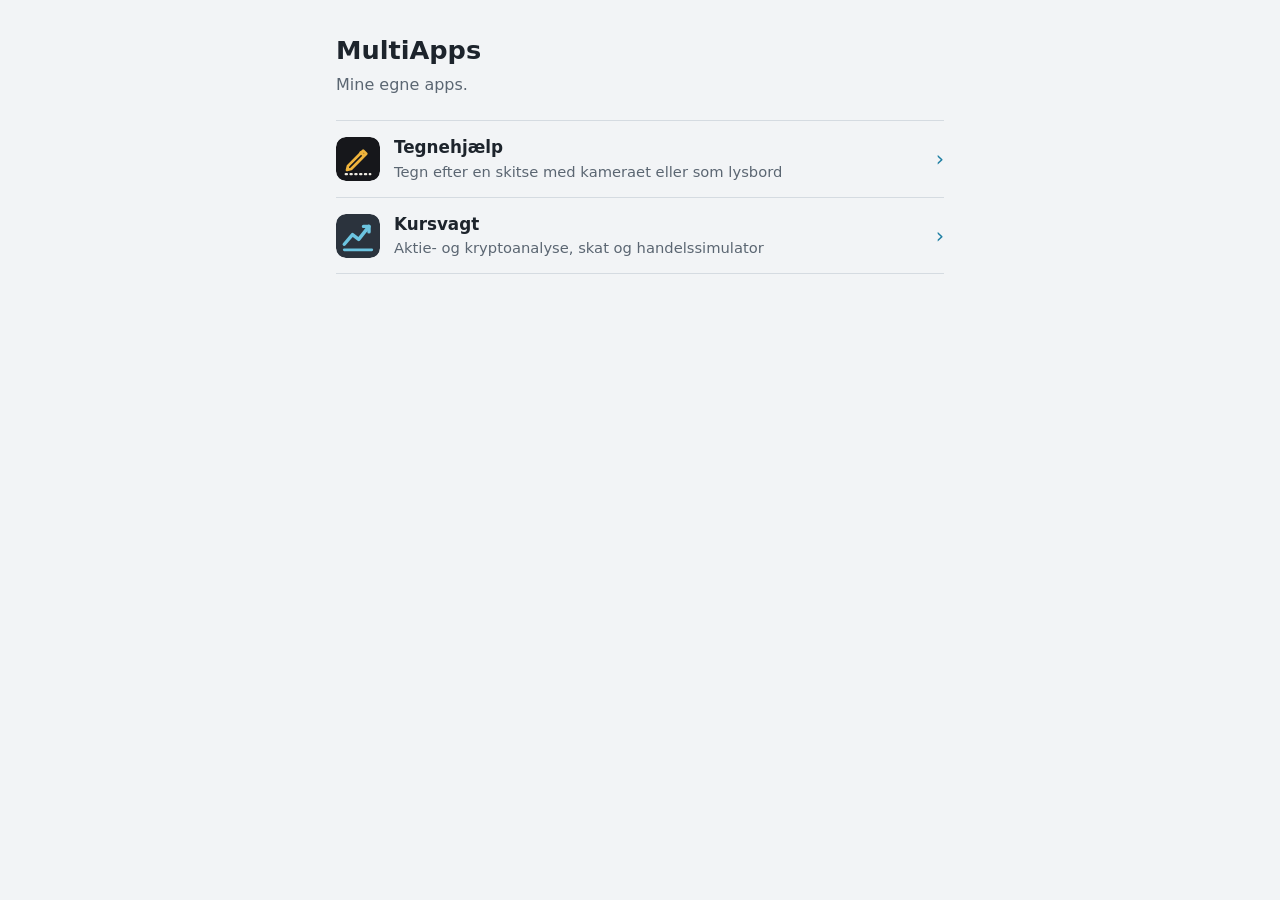
==== index.html @ 5c100102 "Tegnehjælp: motiver, hold-for-at-slette, kamera kun på Kamera-fanen, ingen sidezoom - Egne billeder " ====
<!doctype html>
<html lang="da">
<head>
<meta charset="utf-8">
<meta name="viewport" content="width=device-width,initial-scale=1,maximum-scale=1,user-scalable=no,viewport-fit=cover">
<title>MultiApps</title>
<meta name="theme-color" content="#2b333d">
<style>
  :root { --bg: #2b333d; --ink: #e8edf2; --muted: #9aa7b4; --line: #3c4653; --accent: #6cc4e0; }
  @media (prefers-color-scheme: light) { :root { --bg: #f2f4f6; --ink: #1d242c; --muted: #5b6672; --line: #d5dbe1; --accent: #1f7fa3; } }
  * { box-sizing: border-box; touch-action: pan-x pan-y; }
  body { margin: 0; background: var(--bg); color: var(--ink); font: 16px/1.45 system-ui, -apple-system, "Segoe UI", sans-serif; }
  main { max-width: 640px; margin: 0 auto; padding: 32px 16px calc(32px + env(safe-area-inset-bottom)); }
  h1 { font-size: 1.6rem; margin: 0 0 4px; }
  p.sub { color: var(--muted); margin: 0 0 24px; }
  a.app { display: grid; grid-template-columns: 44px 1fr auto; gap: 14px; align-items: center; padding: 14px 0; border-bottom: 1px solid var(--line); color: inherit; text-decoration: none; }
  a.app:first-of-type { border-top: 1px solid var(--line); }
  a.app img { width: 44px; height: 44px; border-radius: 10px; }
  a.app b { display: block; font-size: 1.05rem; }
  a.app span { color: var(--muted); font-size: .92rem; }
  a.app i { color: var(--accent); font-style: normal; font-size: 1.3rem; }
</style>
<script>["gesturestart","gesturechange","gestureend"].forEach(function(ev){document.addEventListener(ev,function(e){e.preventDefault();},{passive:false});});</script>
</head>
<body>
<main>
  <h1>MultiApps</h1>
  <p class="sub">Mine egne apps.</p>
  <a class="app" href="tegn/"><img src="tegn/icon.svg" alt=""><div><b>Tegnehjælp</b><span>Tegn efter en skitse med kameraet eller som lysbord</span></div><i>›</i></a>
  <a class="app" href="kursvagt/"><img src="kursvagt/icon.svg" alt=""><div><b>Kursvagt</b><span>Aktie- og kryptoanalyse, skat og handelssimulator</span></div><i>›</i></a>
</main>
</body>
</html>
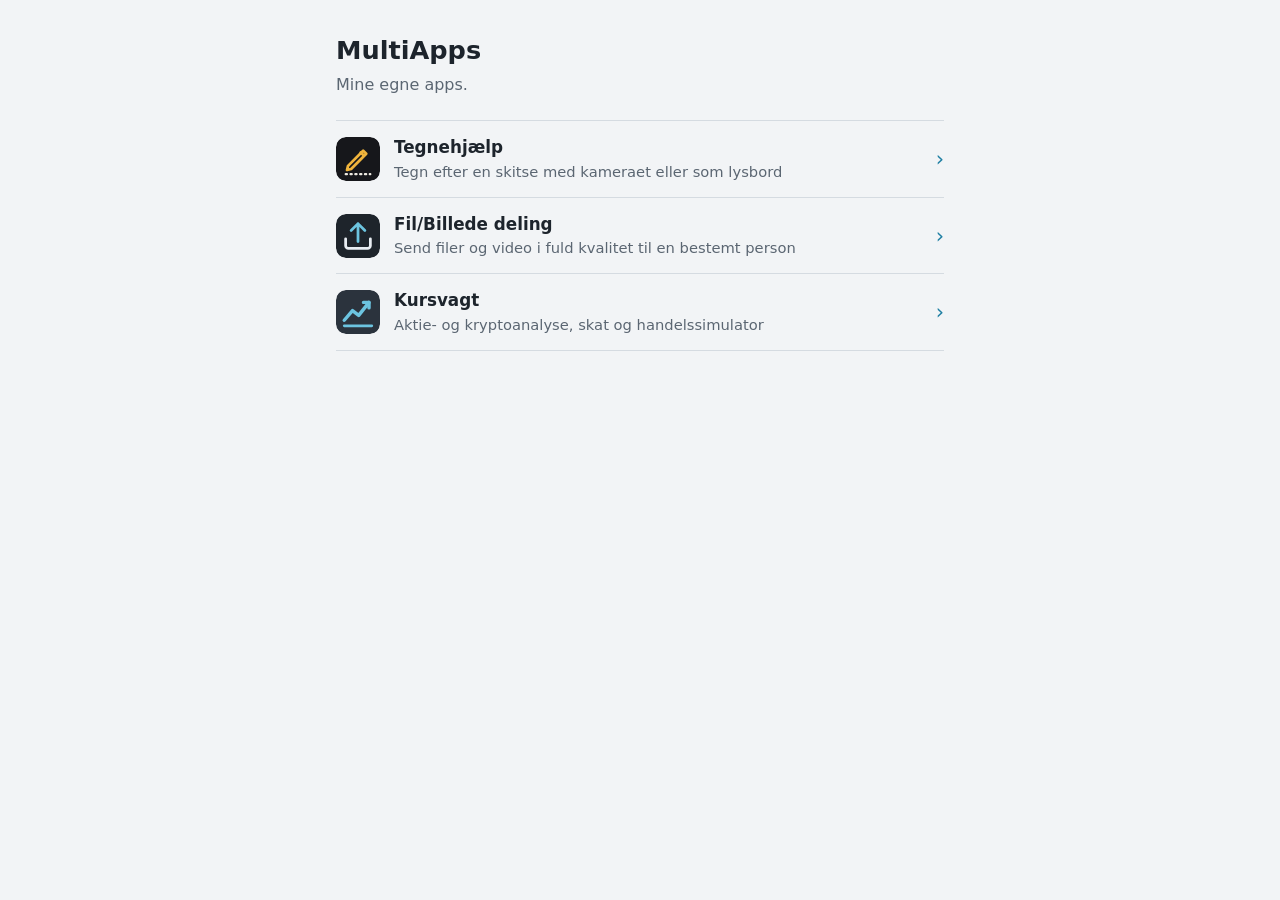
==== commit c7ad40b7: "Ny app: Fil/Billede deling (krypteret deling via Cloudflare Worker + R2) Co-Authored-By: Claude Opus" ====
--- a/index.html
+++ b/index.html
@@ -27,6 +27,7 @@
   <h1>MultiApps</h1>
   <p class="sub">Mine egne apps.</p>
   <a class="app" href="tegn/"><img src="tegn/icon.svg" alt=""><div><b>Tegnehjælp</b><span>Tegn efter en skitse med kameraet eller som lysbord</span></div><i>›</i></a>
+  <a class="app" href="deling/"><img src="deling/icon.svg" alt=""><div><b>Fil/Billede deling</b><span>Send filer og video i fuld kvalitet til en bestemt person</span></div><i>›</i></a>
   <a class="app" href="kursvagt/"><img src="kursvagt/icon.svg" alt=""><div><b>Kursvagt</b><span>Aktie- og kryptoanalyse, skat og handelssimulator</span></div><i>›</i></a>
 </main>
 </body>
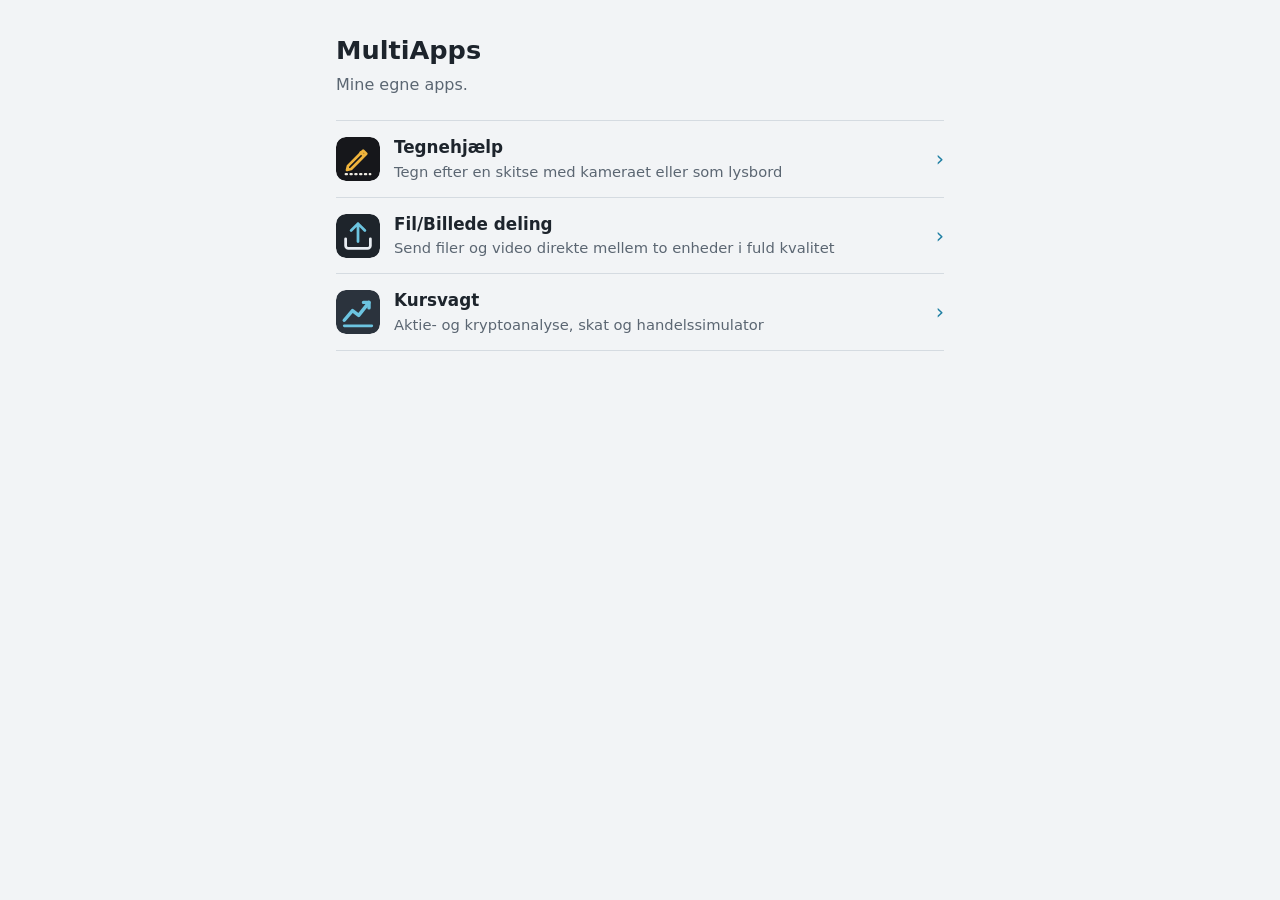
==== commit 96d1172b: "Fil/Billede deling: direkte overførsel mellem to enheder (WebRTC) i stedet for Cloudflare Co-Authore" ====
--- a/index.html
+++ b/index.html
@@ -27,7 +27,7 @@
   <h1>MultiApps</h1>
   <p class="sub">Mine egne apps.</p>
   <a class="app" href="tegn/"><img src="tegn/icon.svg" alt=""><div><b>Tegnehjælp</b><span>Tegn efter en skitse med kameraet eller som lysbord</span></div><i>›</i></a>
-  <a class="app" href="deling/"><img src="deling/icon.svg" alt=""><div><b>Fil/Billede deling</b><span>Send filer og video i fuld kvalitet til en bestemt person</span></div><i>›</i></a>
+  <a class="app" href="deling/"><img src="deling/icon.svg" alt=""><div><b>Fil/Billede deling</b><span>Send filer og video direkte mellem to enheder i fuld kvalitet</span></div><i>›</i></a>
   <a class="app" href="kursvagt/"><img src="kursvagt/icon.svg" alt=""><div><b>Kursvagt</b><span>Aktie- og kryptoanalyse, skat og handelssimulator</span></div><i>›</i></a>
 </main>
 </body>
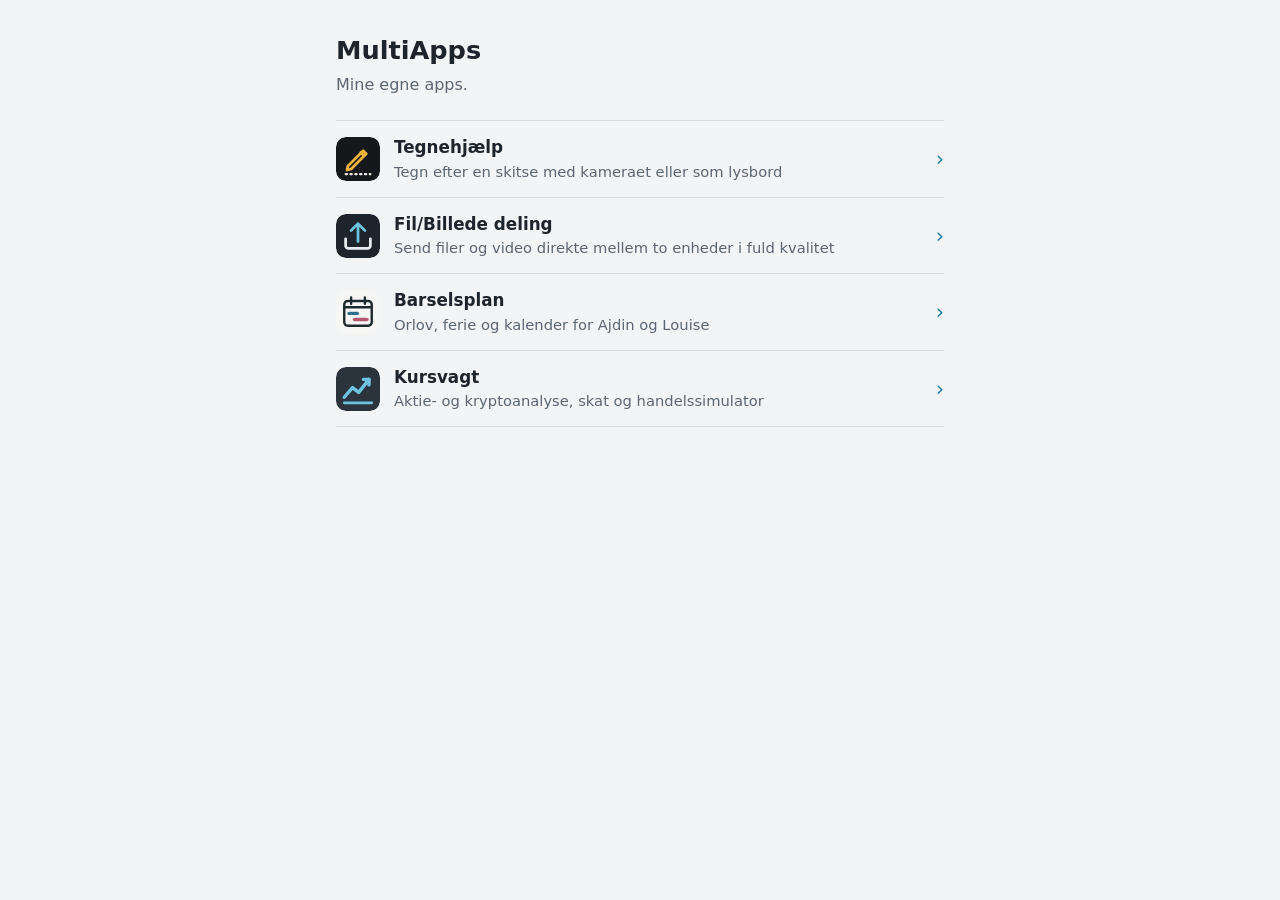
==== commit 53d273ac: "Ny app: Barselsplan (datoer kun via privat link, ikke i repoet) Co-Authored-By: Claude Opus 5.5 <nor" ====
--- a/index.html
+++ b/index.html
@@ -28,6 +28,7 @@
   <p class="sub">Mine egne apps.</p>
   <a class="app" href="tegn/"><img src="tegn/icon.svg" alt=""><div><b>Tegnehjælp</b><span>Tegn efter en skitse med kameraet eller som lysbord</span></div><i>›</i></a>
   <a class="app" href="deling/"><img src="deling/icon.svg" alt=""><div><b>Fil/Billede deling</b><span>Send filer og video direkte mellem to enheder i fuld kvalitet</span></div><i>›</i></a>
+  <a class="app" href="barsel/"><img src="barsel/icon.svg" alt=""><div><b>Barselsplan</b><span>Orlov, ferie og kalender for Ajdin og Louise</span></div><i>›</i></a>
   <a class="app" href="kursvagt/"><img src="kursvagt/icon.svg" alt=""><div><b>Kursvagt</b><span>Aktie- og kryptoanalyse, skat og handelssimulator</span></div><i>›</i></a>
 </main>
 </body>
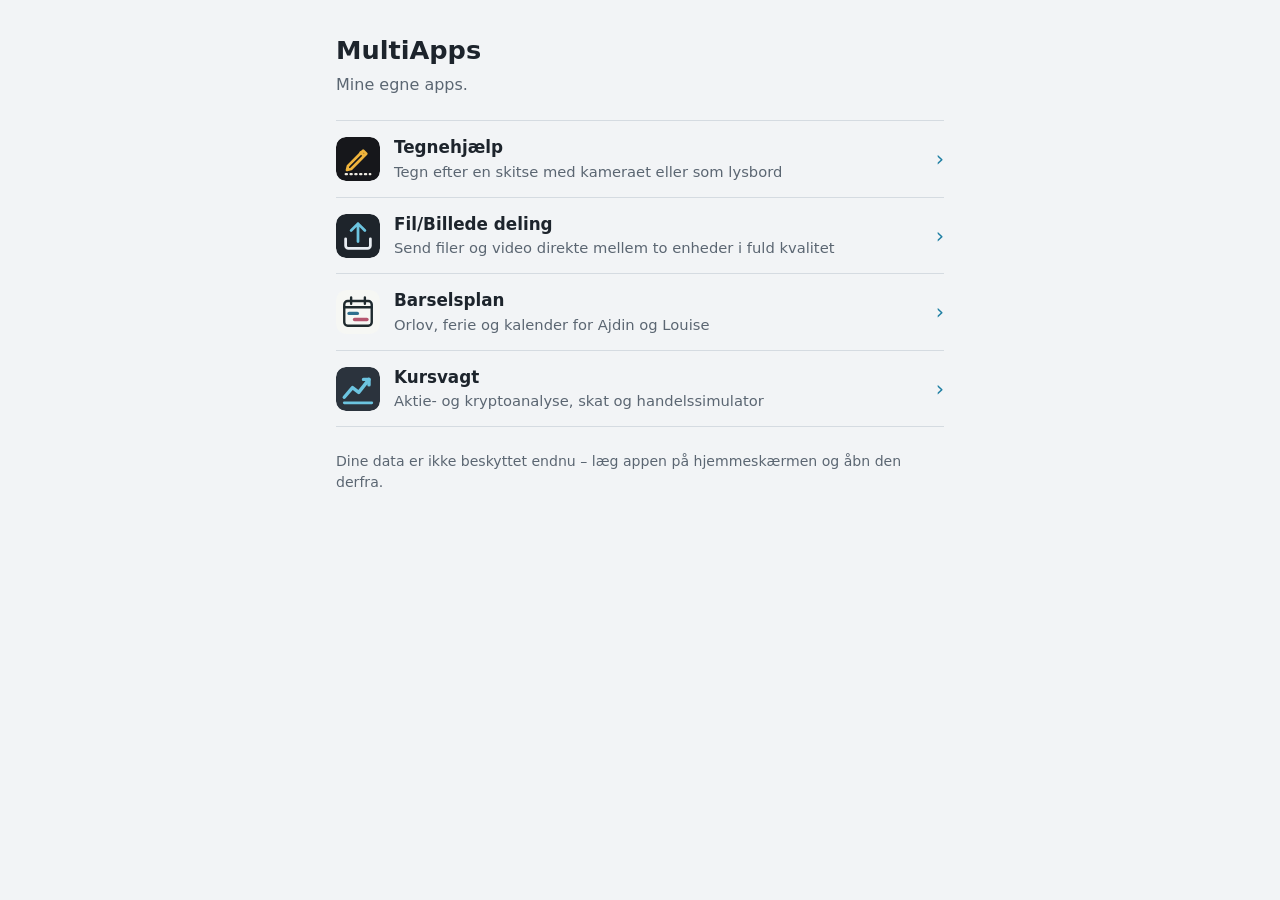
==== commit 17fa74ab: "Alle apps: bed om permanent lager (persist.js), status på forsiden Co-Authored-By: Claude Opus 5.5 <" ====
--- a/index.html
+++ b/index.html
@@ -2,6 +2,7 @@
 <html lang="da">
 <head>
 <meta charset="utf-8">
+<script src="persist.js"></script>
 <meta name="viewport" content="width=device-width,initial-scale=1,maximum-scale=1,user-scalable=no,viewport-fit=cover">
 <title>MultiApps</title>
 <meta name="theme-color" content="#2b333d">
@@ -30,6 +31,18 @@
   <a class="app" href="deling/"><img src="deling/icon.svg" alt=""><div><b>Fil/Billede deling</b><span>Send filer og video direkte mellem to enheder i fuld kvalitet</span></div><i>›</i></a>
   <a class="app" href="barsel/"><img src="barsel/icon.svg" alt=""><div><b>Barselsplan</b><span>Orlov, ferie og kalender for Ajdin og Louise</span></div><i>›</i></a>
   <a class="app" href="kursvagt/"><img src="kursvagt/icon.svg" alt=""><div><b>Kursvagt</b><span>Aktie- og kryptoanalyse, skat og handelssimulator</span></div><i>›</i></a>
+  <p class="sub" id="store" style="margin-top:24px;font-size:.88rem"></p>
 </main>
+<script>
+(function(){
+  function fmt(n){ return n > 1e9 ? (n/1e9).toFixed(1).replace('.', ',') + ' GB' : Math.max(0.1, n/1e6).toFixed(1).replace('.', ',') + ' MB'; }
+  function show(){ if (!window.maStorage) return; window.maStorage().then(function(s){
+    var el = document.getElementById('store');
+    el.textContent = (s.persisted ? 'Dine data er beskyttet mod automatisk sletning.' : 'Dine data er ikke beskyttet endnu – læg appen på hjemmeskærmen og åbn den derfra.')
+      + (s.usage ? ' Bruger ' + fmt(s.usage) + (s.quota ? ' af op til ' + fmt(s.quota) : '') + '.' : '');
+  }); }
+  (window.maPersist ? window.maPersist() : Promise.resolve()).then(show, show);
+})();
+</script>
 </body>
 </html>
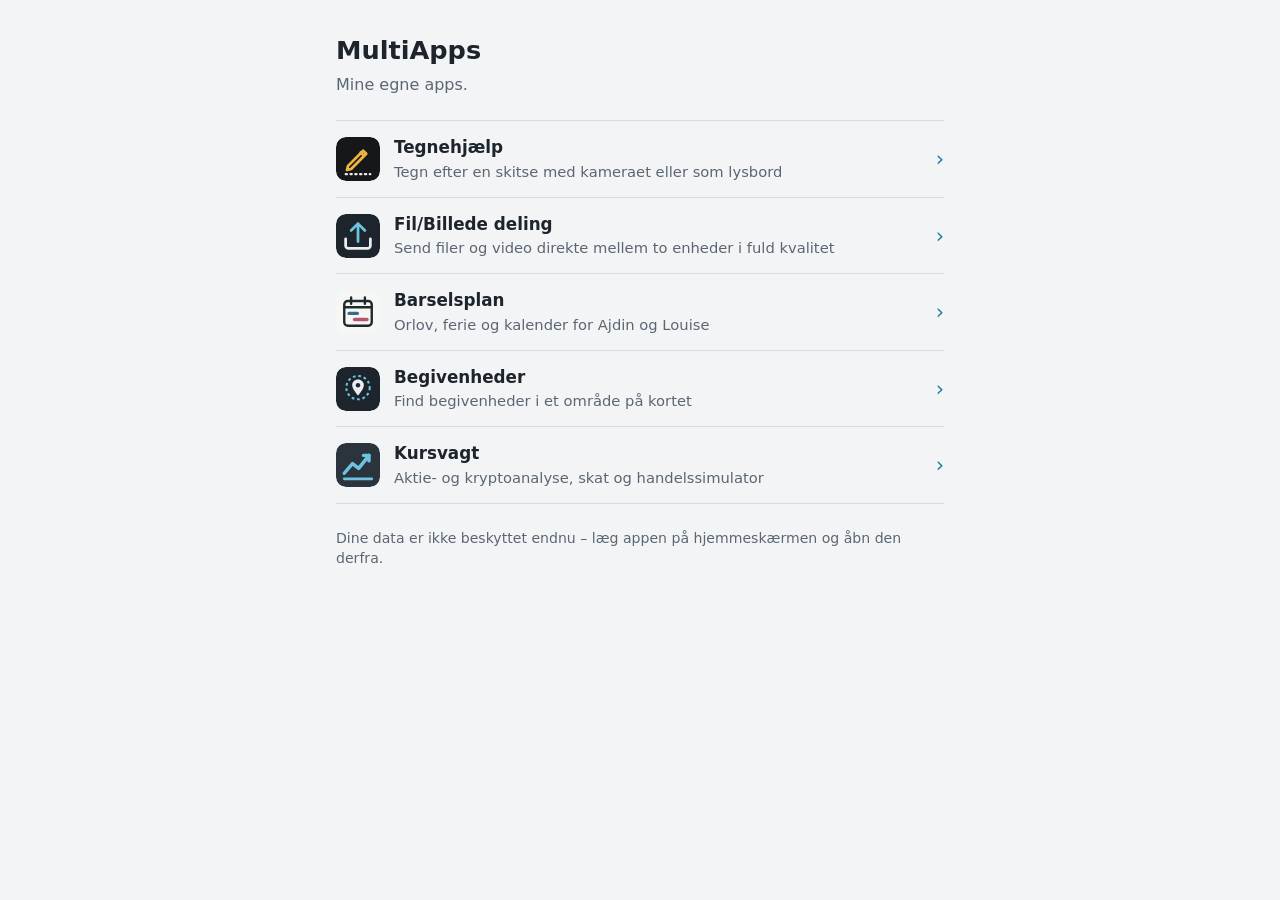
==== commit 13ab58ed: "Begivenheder på forsiden og i README Co-Authored-By: Claude Opus 5.5 <noreply@anthropic.com> Claude-" ====
--- a/index.html
+++ b/index.html
@@ -30,6 +30,7 @@
   <a class="app" href="tegn/"><img src="tegn/icon.svg" alt=""><div><b>Tegnehjælp</b><span>Tegn efter en skitse med kameraet eller som lysbord</span></div><i>›</i></a>
   <a class="app" href="deling/"><img src="deling/icon.svg" alt=""><div><b>Fil/Billede deling</b><span>Send filer og video direkte mellem to enheder i fuld kvalitet</span></div><i>›</i></a>
   <a class="app" href="barsel/"><img src="barsel/icon.svg" alt=""><div><b>Barselsplan</b><span>Orlov, ferie og kalender for Ajdin og Louise</span></div><i>›</i></a>
+  <a class="app" href="begivenheder/"><img src="begivenheder/icon.svg" alt=""><div><b>Begivenheder</b><span>Find begivenheder i et område på kortet</span></div><i>›</i></a>
   <a class="app" href="kursvagt/"><img src="kursvagt/icon.svg" alt=""><div><b>Kursvagt</b><span>Aktie- og kryptoanalyse, skat og handelssimulator</span></div><i>›</i></a>
   <p class="sub" id="store" style="margin-top:24px;font-size:.88rem"></p>
 </main>
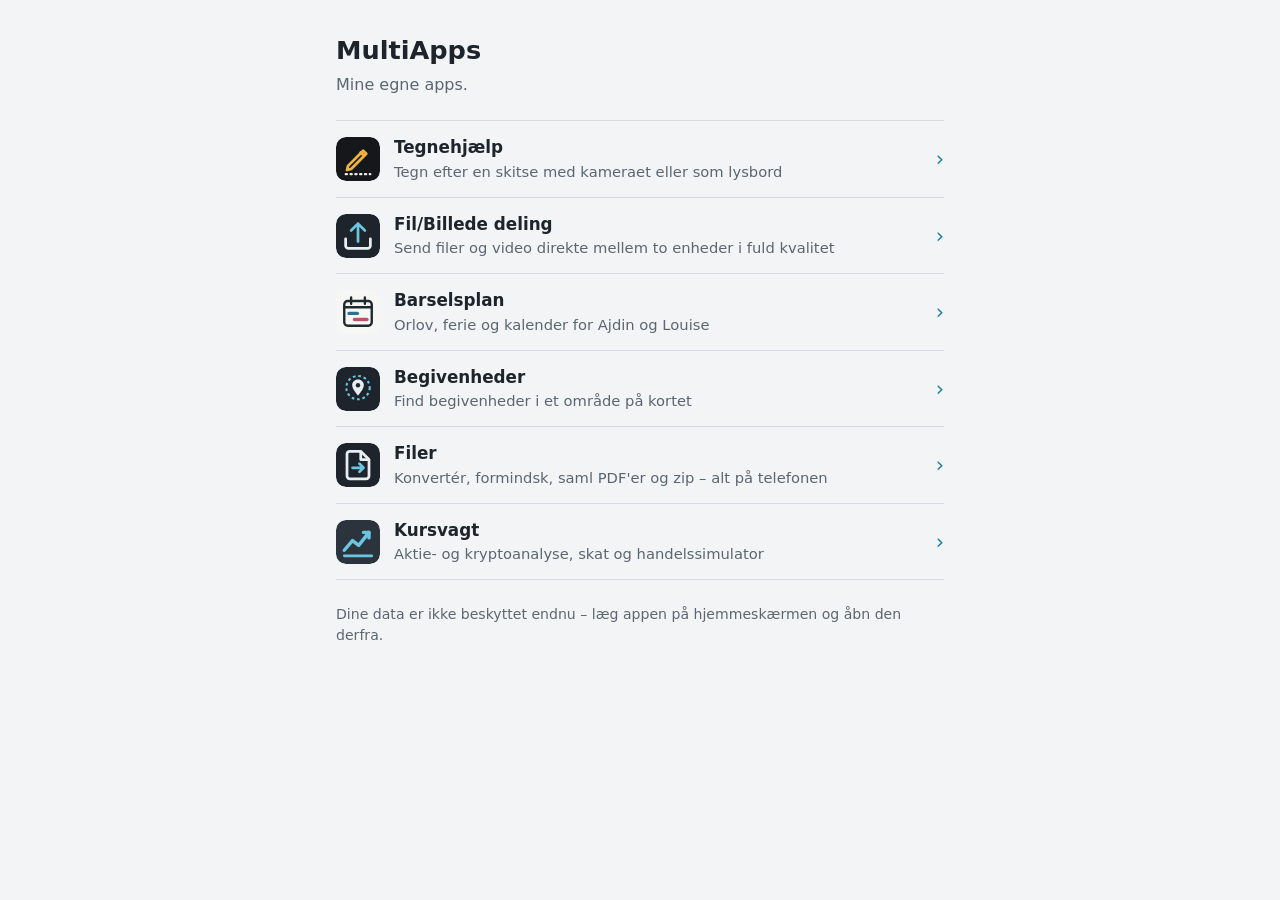
==== commit 0a3ae965: "Filer: ny side til konvertering, billeder, PDF og zip (fra Sporlys, gjort enklere) Co-Authored-By: C" ====
--- a/index.html
+++ b/index.html
@@ -31,6 +31,7 @@
   <a class="app" href="deling/"><img src="deling/icon.svg" alt=""><div><b>Fil/Billede deling</b><span>Send filer og video direkte mellem to enheder i fuld kvalitet</span></div><i>›</i></a>
   <a class="app" href="barsel/"><img src="barsel/icon.svg" alt=""><div><b>Barselsplan</b><span>Orlov, ferie og kalender for Ajdin og Louise</span></div><i>›</i></a>
   <a class="app" href="begivenheder/"><img src="begivenheder/icon.svg" alt=""><div><b>Begivenheder</b><span>Find begivenheder i et område på kortet</span></div><i>›</i></a>
+  <a class="app" href="filer/"><img src="filer/icon.svg" alt=""><div><b>Filer</b><span>Konvertér, formindsk, saml PDF'er og zip – alt på telefonen</span></div><i>›</i></a>
   <a class="app" href="kursvagt/"><img src="kursvagt/icon.svg" alt=""><div><b>Kursvagt</b><span>Aktie- og kryptoanalyse, skat og handelssimulator</span></div><i>›</i></a>
   <p class="sub" id="store" style="margin-top:24px;font-size:.88rem"></p>
 </main>
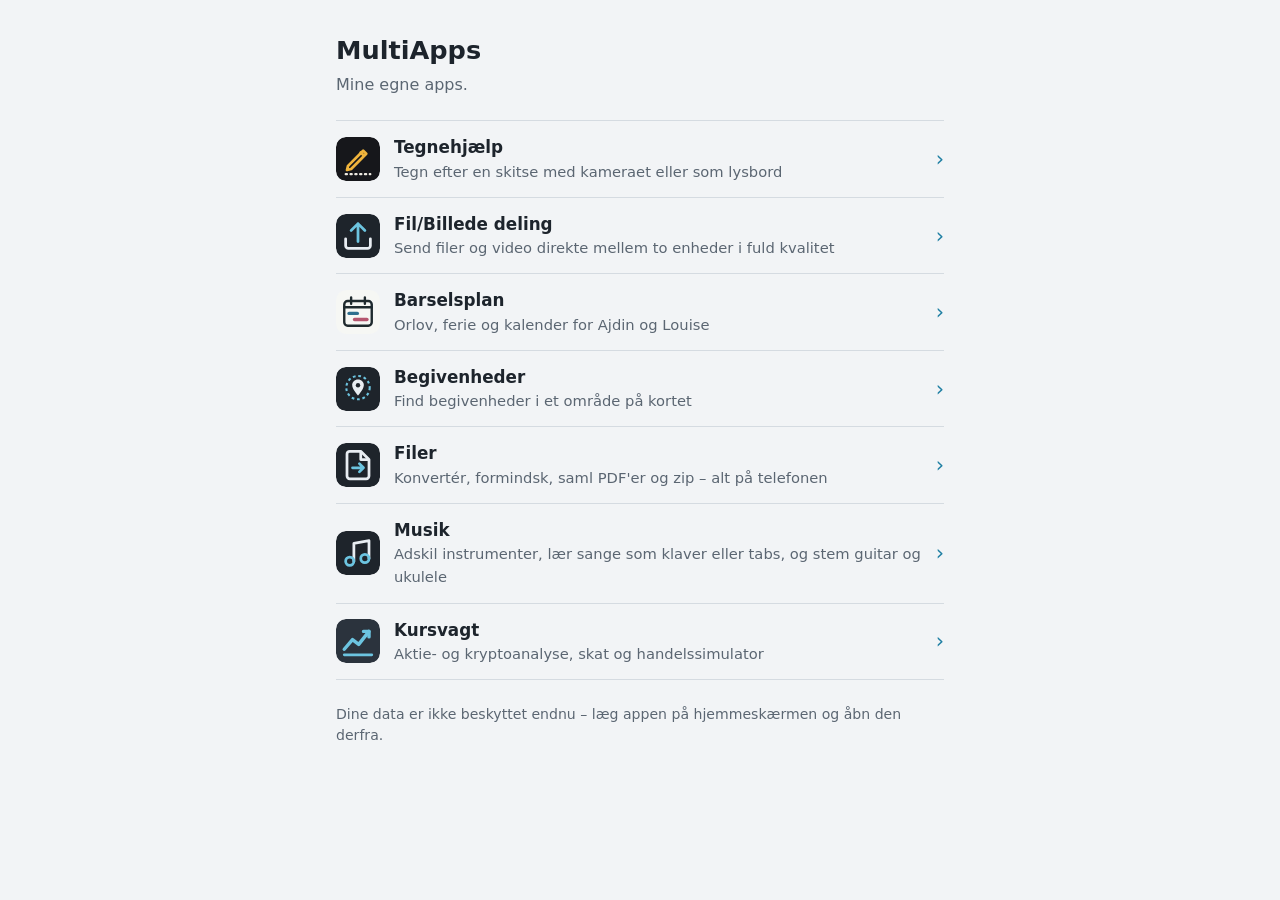
==== commit b5287eb6: "Musik: ny side – adskil instrumenter, noder som klaver/tabs, stemmeapparat Co-Authored-By: Claude Op" ====
--- a/index.html
+++ b/index.html
@@ -32,6 +32,7 @@
   <a class="app" href="barsel/"><img src="barsel/icon.svg" alt=""><div><b>Barselsplan</b><span>Orlov, ferie og kalender for Ajdin og Louise</span></div><i>›</i></a>
   <a class="app" href="begivenheder/"><img src="begivenheder/icon.svg" alt=""><div><b>Begivenheder</b><span>Find begivenheder i et område på kortet</span></div><i>›</i></a>
   <a class="app" href="filer/"><img src="filer/icon.svg" alt=""><div><b>Filer</b><span>Konvertér, formindsk, saml PDF'er og zip – alt på telefonen</span></div><i>›</i></a>
+  <a class="app" href="musik/"><img src="musik/icon.svg" alt=""><div><b>Musik</b><span>Adskil instrumenter, lær sange som klaver eller tabs, og stem guitar og ukulele</span></div><i>›</i></a>
   <a class="app" href="kursvagt/"><img src="kursvagt/icon.svg" alt=""><div><b>Kursvagt</b><span>Aktie- og kryptoanalyse, skat og handelssimulator</span></div><i>›</i></a>
   <p class="sub" id="store" style="margin-top:24px;font-size:.88rem"></p>
 </main>
